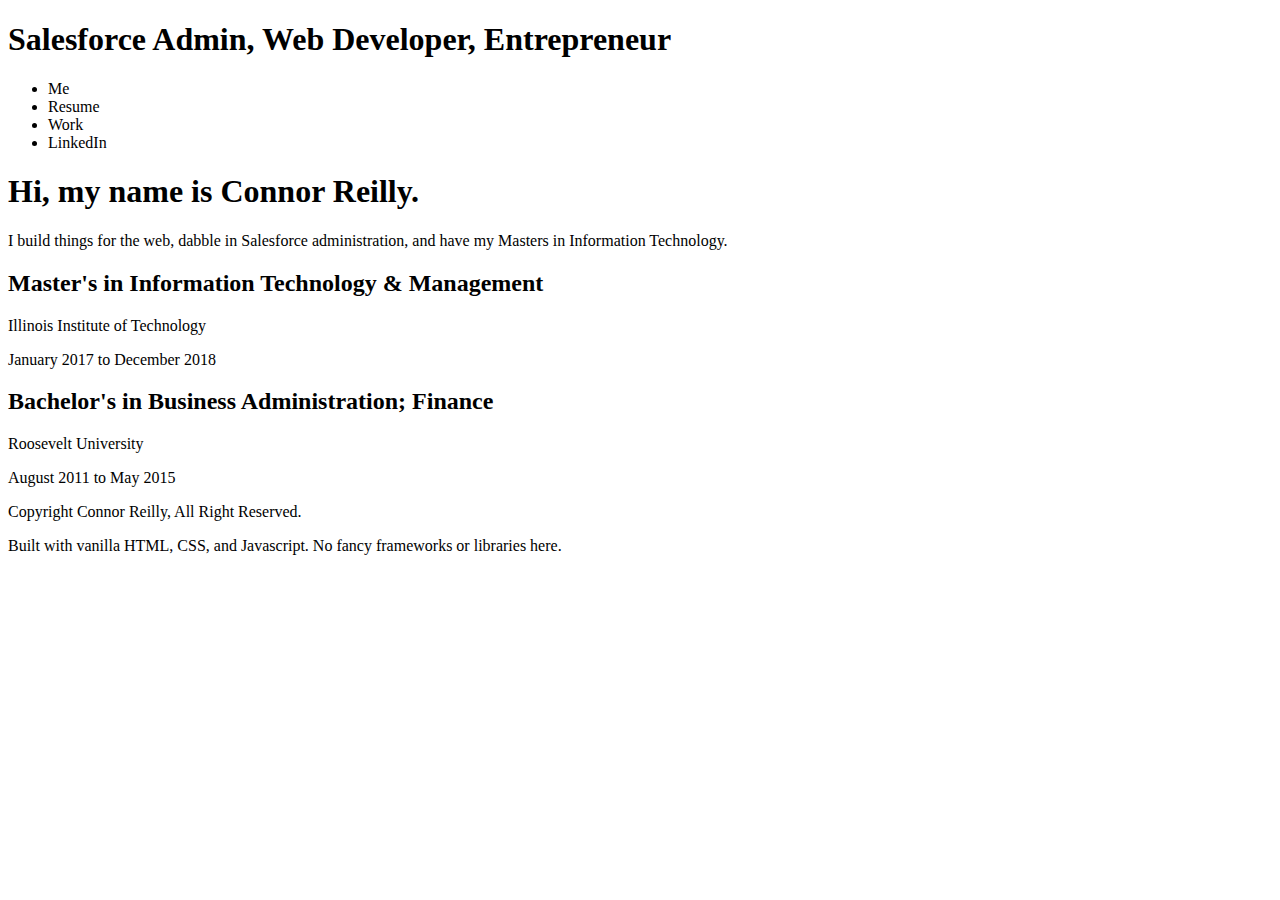
==== index.html @ 1bff91c3 "first commit to add index.html" ====
<!DOCTYPE html>
<!--[if lt IE 7]>      <html class="no-js lt-ie9 lt-ie8 lt-ie7"> <![endif]-->
<!--[if IE 7]>         <html class="no-js lt-ie9 lt-ie8"> <![endif]-->
<!--[if IE 8]>         <html class="no-js lt-ie9"> <![endif]-->
<!--[if gt IE 8]><!--> <html class="no-js"> <!--<![endif]-->
    <head>
        <meta charset="utf-8">
        <meta http-equiv="X-UA-Compatible" content="IE=edge">
        <title>Connor Reilly</title>
        <meta name="description" content="">
        <meta name="viewport" content="width=device-width, initial-scale=1, shrink-to-fit=no">
        <link rel="stylesheet" href="style.css">
    </head>
    <body>
        <!--[if lt IE 7]>
            <p class="browsehappy">You are using an <strong>outdated</strong> browser. Please <a href="#">upgrade your browser</a> to improve your experience.</p>
        <![endif]-->
      <header id="header">
        <h1>Salesforce Admin, Web Developer, Entrepreneur</h1>  
        <nav id="navbar">  
          <ul>
            <li>Me</li>  
            <li>Resume</li>
            <li>Work</li>
            <li>LinkedIn</li>
          </ul>
        </nav>
      </header>
      <main id="content">
        <header id="intro">
            <h1>Hi, my name is Connor Reilly.</h1> 
            <p>I build things for the web, dabble in Salesforce administration, and 
                have my Masters in Information Technology. 
            </p> 
        </header>
        <section id="resume">
          <article id="edu">
            <h2>Master's in Information Technology & Management</h2>
            <p>Illinois Institute of Technology</p>
            <p>January 2017 to December 2018</p>

            <h2>Bachelor's in Business Administration; Finance</h2>
            <p>Roosevelt University</p>
            <p>August 2011 to May 2015</p>

          </article>
          <article id="skills">

          </article>
          <article id="work">

          </article>
        </section>




      </main>

      <footer>
        <p>Copyright Connor Reilly, All Right Reserved.</p>
        <p>Built with vanilla HTML, CSS, and Javascript. No fancy frameworks or libraries here.</p>
      </footer>
        
        <script src="" async defer></script>
    </body>
</html>
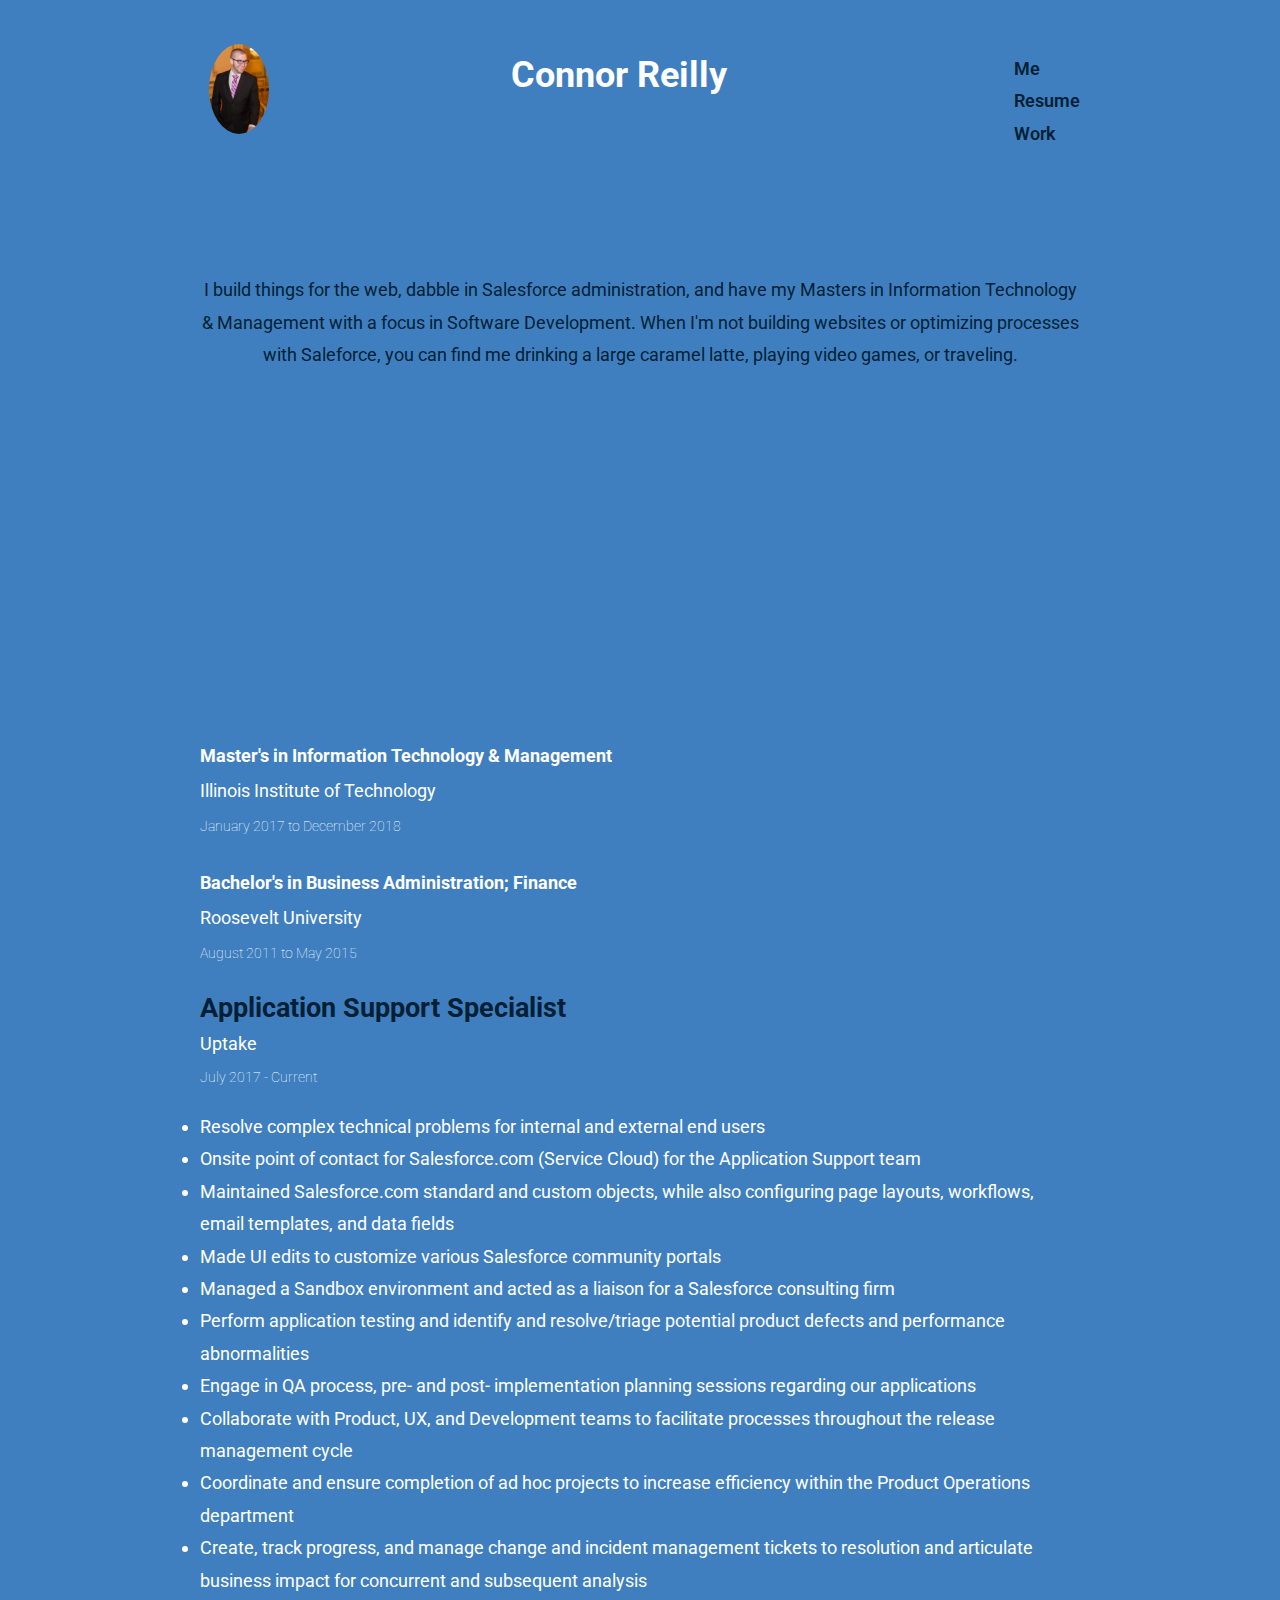
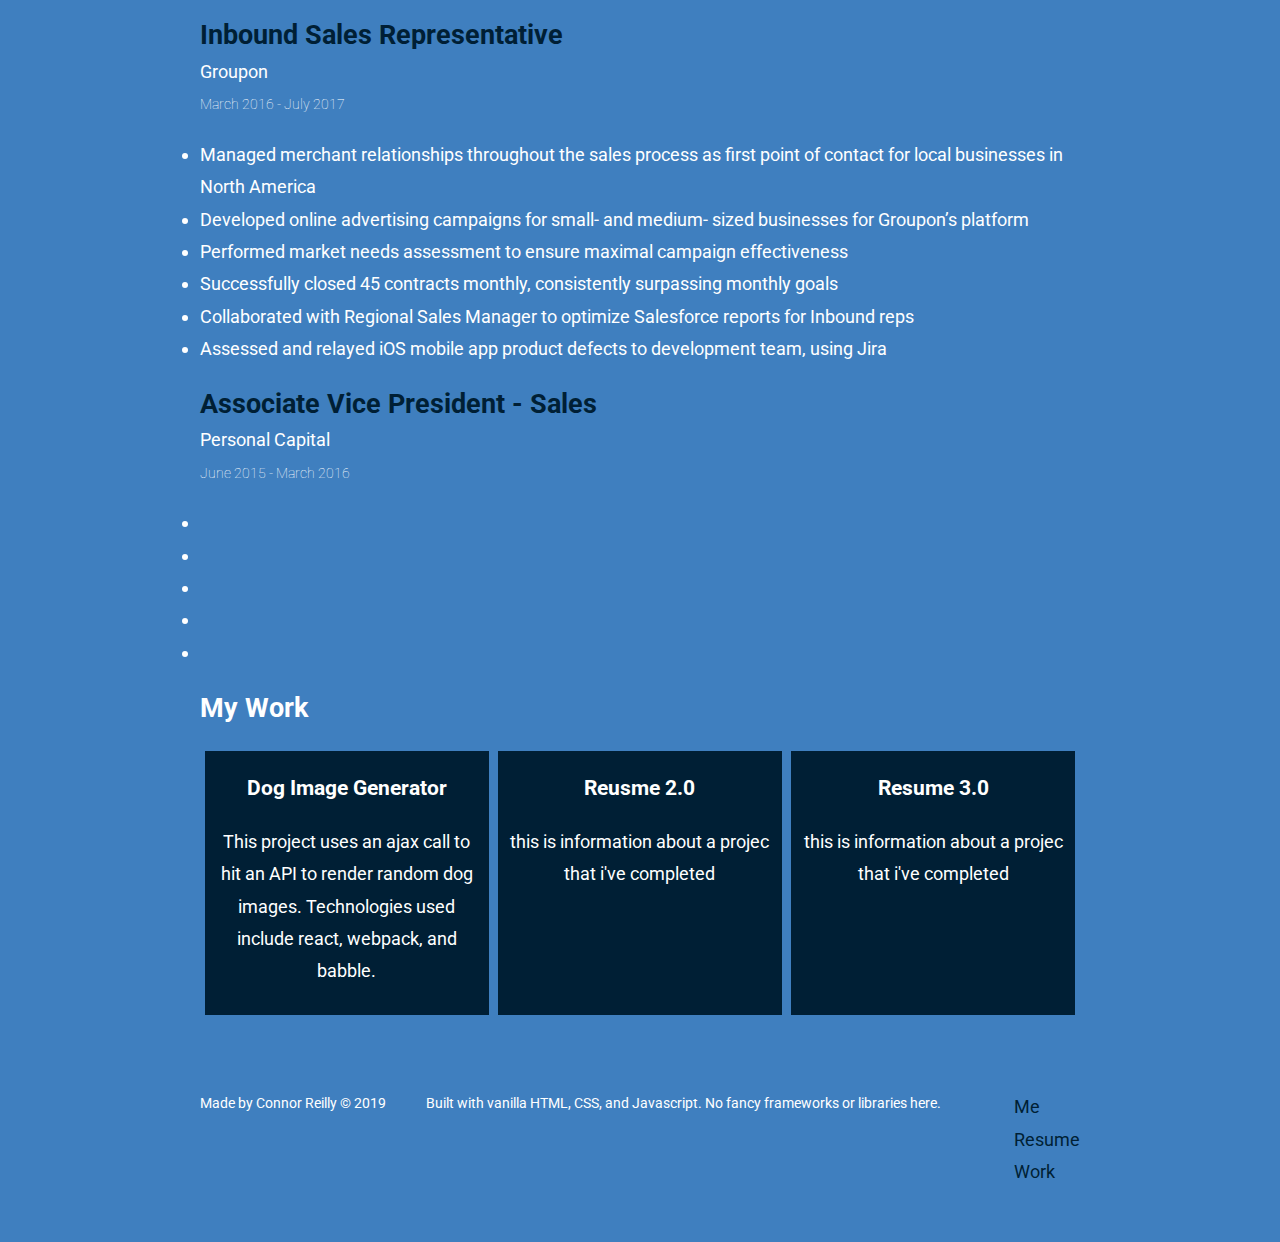
==== commit 50e217b9: "updated file structure" ====
--- a/index.html
+++ b/index.html
@@ -10,56 +10,141 @@
         <meta name="description" content="">
         <meta name="viewport" content="width=device-width, initial-scale=1, shrink-to-fit=no">
         <link rel="stylesheet" href="style.css">
+        <link rel="stylesheet" href="https://use.fontawesome.com/releases/v5.7.2/css/all.css" integrity="sha384-fnmOCqbTlWIlj8LyTjo7mOUStjsKC4pOpQbqyi7RrhN7udi9RwhKkMHpvLbHG9Sr" crossorigin="anonymous">
+        <!--Custom Font Roboto-->
+        <link href="https://fonts.googleapis.com/css?family=Roboto" rel="stylesheet">
     </head>
     <body>
         <!--[if lt IE 7]>
             <p class="browsehappy">You are using an <strong>outdated</strong> browser. Please <a href="#">upgrade your browser</a> to improve your experience.</p>
         <![endif]-->
       <header id="header">
-        <h1>Salesforce Admin, Web Developer, Entrepreneur</h1>  
+        <img id="headshot" src="../headshot.jpg" alt="Headshot">
+        <h1>Connor Reilly</h1>  
         <nav id="navbar">  
           <ul>
-            <li>Me</li>  
-            <li>Resume</li>
-            <li>Work</li>
-            <li>LinkedIn</li>
+            <li><a href="#intro">Me</a></li>  
+            <li><a href="#work">Resume</a></li>  
+            <li><a href="#projects">Work</a></li>  
           </ul>
         </nav>
+        
+       
       </header>
       <main id="content">
         <header id="intro">
-            <h1>Hi, my name is Connor Reilly.</h1> 
+         
             <p>I build things for the web, dabble in Salesforce administration, and 
-                have my Masters in Information Technology. 
+                have my Masters in Information Technology & Management with a focus in Software 
+                Development. When I'm not building websites or optimizing processes with Saleforce, you 
+                can find me drinking a large caramel latte, playing video games, or traveling. 
             </p> 
         </header>
         <section id="resume">
           <article id="edu">
-            <h2>Master's in Information Technology & Management</h2>
-            <p>Illinois Institute of Technology</p>
-            <p>January 2017 to December 2018</p>
+            <h4 class="edu-degree">Master's in Information Technology & Management</h4>
+            <p class="edu-name">Illinois Institute of Technology</p>
+            <p class="emp-date">January 2017 to December 2018</p>
 
-            <h2>Bachelor's in Business Administration; Finance</h2>
-            <p>Roosevelt University</p>
-            <p>August 2011 to May 2015</p>
+            <h4 class="edu-degree">Bachelor's in Business Administration; Finance</h4>
+            <p class="edu-name">Roosevelt University</p>
+            <p class="emp-date">August 2011 to May 2015</p>
 
           </article>
           <article id="skills">
 
+
           </article>
           <article id="work">
-
+            <article id="uptake">
+              <h2 class="position">Application Support Specialist</h2>
+              <h3 class="emp-name">Uptake</h3>
+              <h4 class="emp-date">July 2017 - Current</h4>
+              <ul class="duties">
+                <li>Resolve complex technical problems for internal and external end users </li>
+                <li>Onsite point of contact for Salesforce.com (Service Cloud) for the Application Support team</li>
+                <li>Maintained Salesforce.com standard and custom objects, while also configuring page layouts, workflows, email templates, and data fields</li>
+                <li>Made UI edits to customize various Salesforce community portals</li>
+                <li>Managed a Sandbox environment and acted as a liaison for a Salesforce consulting firm</li>
+                <li>Perform application testing and identify and resolve/triage potential product defects and performance abnormalities</li>
+                <li>Engage in QA process, pre- and post- implementation planning sessions regarding our applications</li>
+                <li>Collaborate with Product, UX, and Development teams to facilitate processes throughout the release management cycle</li>
+                <li>Coordinate and ensure completion of ad hoc projects to increase efficiency within the Product Operations department</li>
+                <li>Create, track progress, and manage change and incident management tickets to resolution and articulate business impact for concurrent and subsequent analysis</li>
+              </ul>
+            </article>
+            <article id="groupon">
+                <h2 class="position">Inbound Sales Representative</h2>
+                <h3 class="emp-name">Groupon</h3>
+                <h4 class="emp-date">March 2016 - July 2017</h4>
+                <ul class="duties">
+                  <li>Managed merchant relationships throughout the sales process as first point of contact for local businesses in North America</li>
+                  <li>Developed online advertising campaigns for small- and medium- sized businesses for Groupon’s platform
+                    <li>Performed market needs assessment to ensure maximal campaign effectiveness</li>
+                    <li>Successfully closed 45 contracts monthly, consistently surpassing monthly goals</li>
+                  </li>
+                  <li>Collaborated with Regional Sales Manager to optimize Salesforce reports for Inbound reps  </li>
+                  <li>Assessed and relayed iOS mobile app product defects to development team, using Jira</li>
+                </ul>
+              </article>
+              <article id="personal-capital">
+                  <h2 class="position">Associate Vice President - Sales</h2>
+                  <h3 class="emp-name">Personal Capital</h3>
+                  <h4 class="emp-date">June 2015 - March 2016</h4>
+                  <ul class="duties">
+                    <li></li>
+                    <li></li>
+                    <li></li>
+                    <li></li>
+                    <li></li>
+                  </ul>
+                </article>
           </article>
         </section>
-
-
-
-
+        <h2>My Work</h2>
+        <section id="projects">
+         
+          <article class="proj">
+            <h3>Dog Image Generator</h3>
+            <p>This project uses an ajax call to hit an API to render random dog images.
+               Technologies used include react, webpack, and babble.</p>
+          </article>
+          <article class="proj">
+            <h3>Reusme 2.0</h3>
+            <p>this is information about a projec that i've completed</p>
+          </article>
+          <article class="proj">
+            <h3>Resume 3.0</h3>
+            <p>this is information about a projec that i've completed</p>
+          </article>
+        </section>
+        
       </main>
 
       <footer>
-        <p>Copyright Connor Reilly, All Right Reserved.</p>
-        <p>Built with vanilla HTML, CSS, and Javascript. No fancy frameworks or libraries here.</p>
+        <article id="copyright-social">
+          <p id="copyright">Made by Connor Reilly © 2019</p>
+          <section id="social">
+              <a href ="https://github.com/reillyc3" id="git"><i class="fab fa-github"></i></a>
+              <a href="https://www.linkedin.com/in/connorrreilly/"><i class="fab fa-linkedin"></i></a>
+              <a href="https://twitter.com/ConnorRReilly"><i class="fab fa-twitter"></i></a>
+              <a href ="mailto: reillyc3@gmail.com"><i class="fas fa-envelope"></i></a>
+            </section>
+        </article>
+        
+        <p id="footer-para">Built with vanilla HTML, CSS, and Javascript. No fancy frameworks or libraries here.</p>
+       
+        <section>
+          <nav id="navbar">  
+            <ul>
+              <li><a href="#intro">Me</a></li>  
+              <li><a href="#work">Resume</a></li>  
+              <li><a href="#projects">Work</a></li>   
+            </ul>
+          </nav>
+        </section>
+      
+  
       </footer>
         
         <script src="" async defer></script>
--- a/style.css
+++ b/style.css
@@ -0,0 +1,167 @@
+
+html{
+    background-color: #3F7FBF;
+    font-family: 'Roboto', sans-serif;
+    font-size: 1.125em;
+    color: white;
+    line-height: 1.8em;
+    -webkit-text-size-adjust: none;
+    text-size-adjust: none;
+
+   
+}
+
+#header{
+    display: flex;
+    flex-wrap: initial;
+    justify-content: space-between;
+    font-weight: 600;
+
+}
+
+#header, h1 {
+    text-align: left;
+}
+
+#navbar li, a{
+    color: #001f35;
+    display: block;
+    text-decoration: none;
+    margin-left: 1.5em;
+
+    
+}
+
+#navbar li, a:hover{
+    color: white;
+
+}
+
+#projects{
+    display: flex;
+    flex-wrap: wrap;
+    justify-content: space-evenly;
+    height: flex;
+    text-align: center;
+    width: flex;
+   
+}
+
+.proj{
+    background-color: #001f35;
+    margin: .25em;
+    padding: .5em;
+    padding-top: .02em;
+    flex: 1;
+
+}
+
+.proj:hover{
+    background-color: white;
+    color: #001f35;
+}
+
+#social{
+    display: inline-flex;
+    padding: 0;
+    
+    
+
+}
+
+#social, a{ 
+   padding: 0
+}
+
+#social, i:hover{
+    color: white;
+}
+
+footer  {
+    display: flex;
+    flex: wrap;
+    justify-content: space-between;
+    padding-top: 2em;
+    margin-top: 1em;
+  
+}
+#footer-para{
+    margin-left: 1.5em;
+    font-size: .75em;
+}
+
+#copyright{
+    font-size: .75em;
+}
+
+.edu-degree{
+    margin-bottom: .15em;
+}
+
+.edu-name{
+    margin-top: .15em;
+    margin-bottom: .15em;
+}
+
+#work, ul, li{
+  text-indent: 0;
+  padding-left: 0;
+}
+
+.position{
+    margin-bottom: .15em;
+    color: #001f35;
+}
+
+.emp-name{
+    margin-top: .15em;
+    margin-bottom: 0;
+    font-size: 1em;
+    font-weight: 400;
+}
+
+.emp-date{
+    margin-top: 0;
+    margin-bottom: .15em;
+    font-size: .75em;
+    font-weight: 100;
+}
+
+#headshot{
+ border-radius: 50%;
+ max-width: 100%;
+ max-height: 5em;
+ margin: .5em;
+
+ 
+}
+
+#intro{
+    display: inline-flex;
+    text-align: center;
+    color: #001f35;
+    height: 460px;
+    padding-top: 10%;
+}
+
+#git{
+    margin-left: 0;
+}
+
+
+
+@media screen and (min-width: 385px) {
+    html {
+       padding: 1.5em;
+    }
+}
+
+@media screen and (min-width: 750px) {
+    html {
+       padding-left: 15%;
+       padding-right: 15%;
+       padding-top: 1.5em;
+    }
+}
+
+
